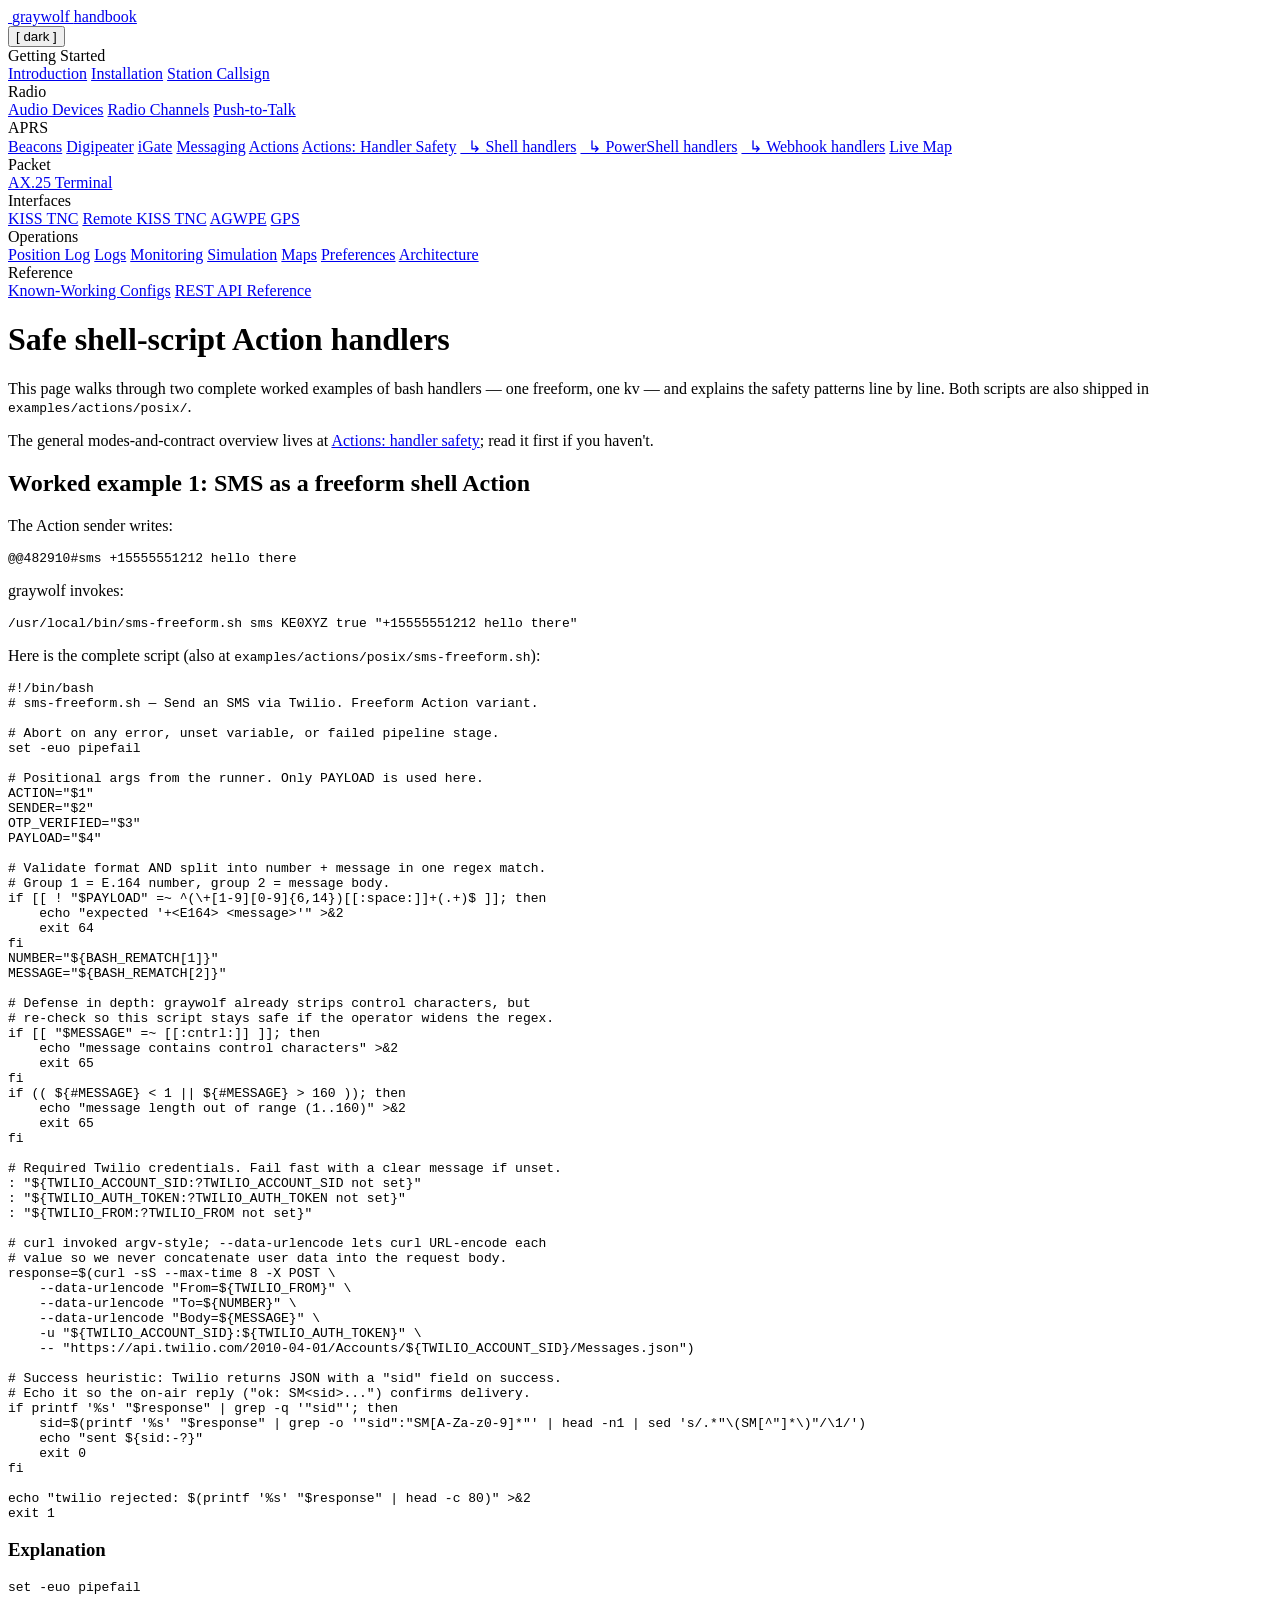
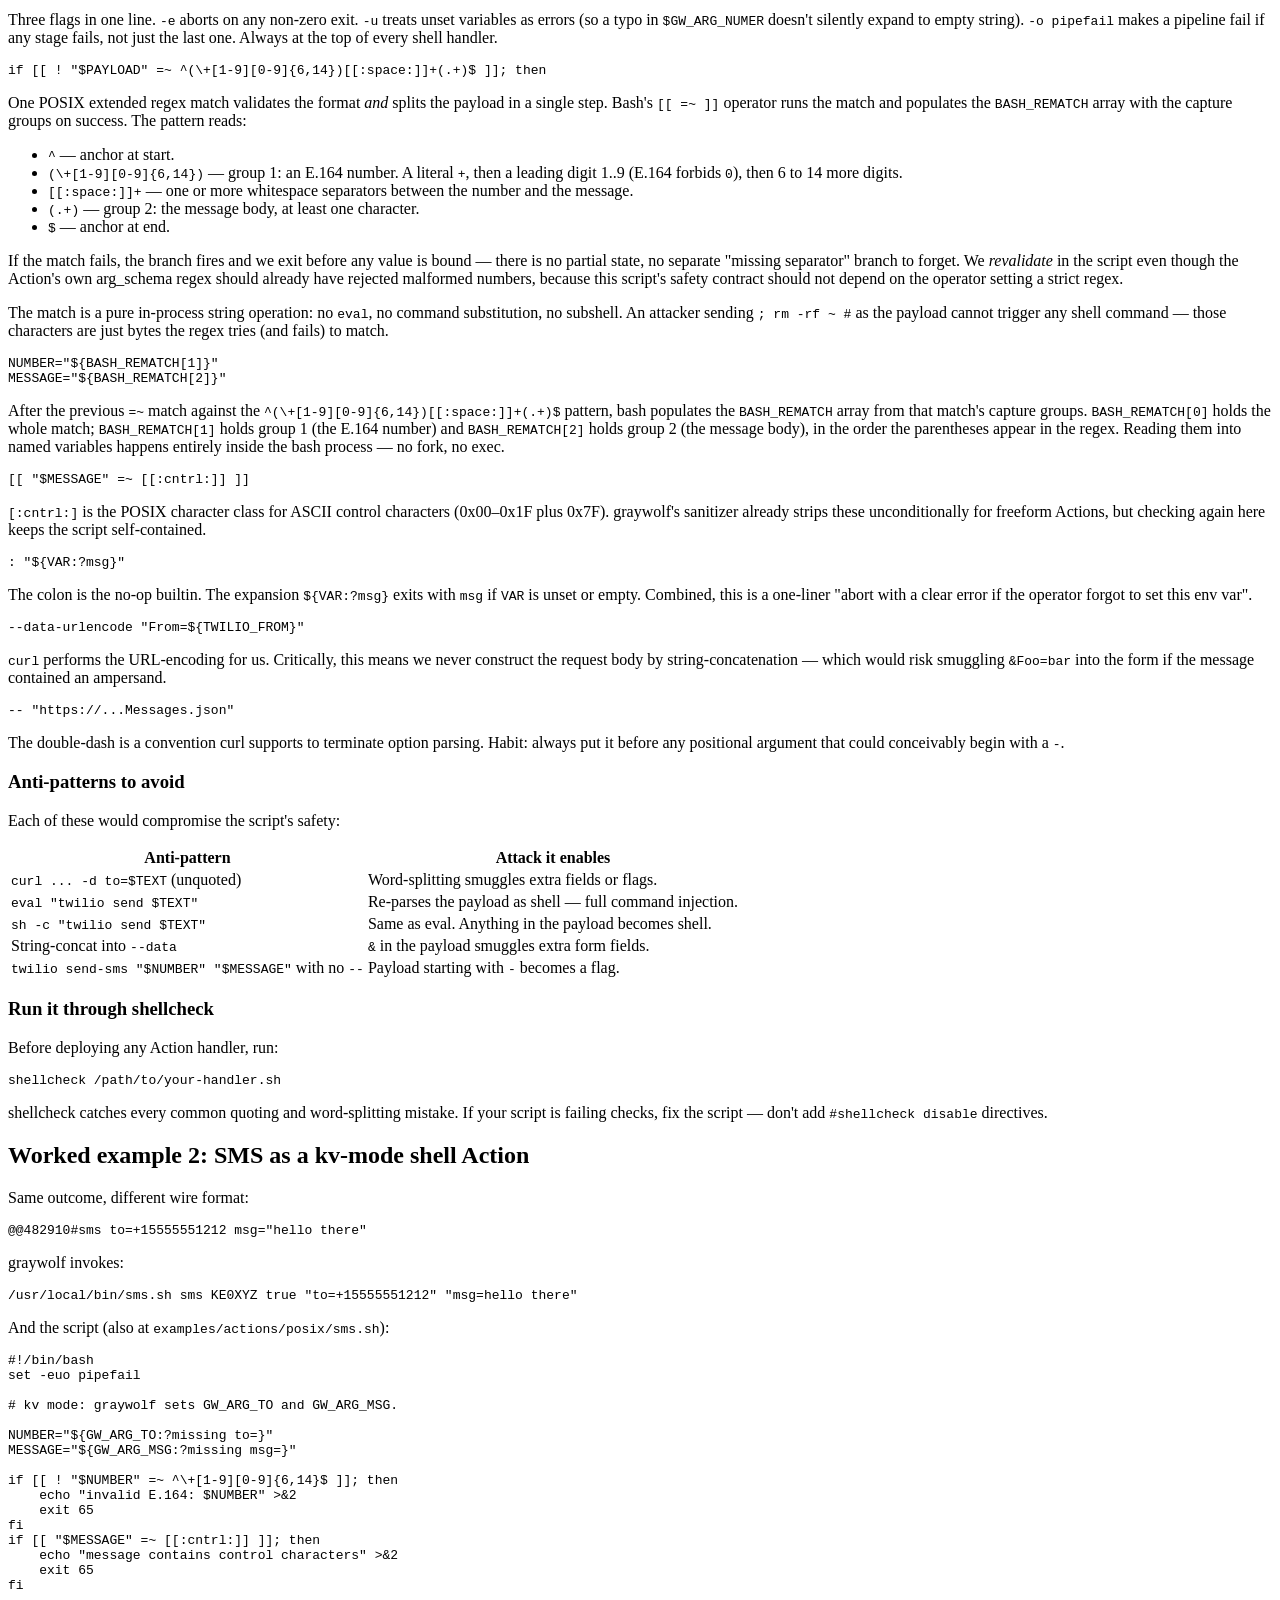
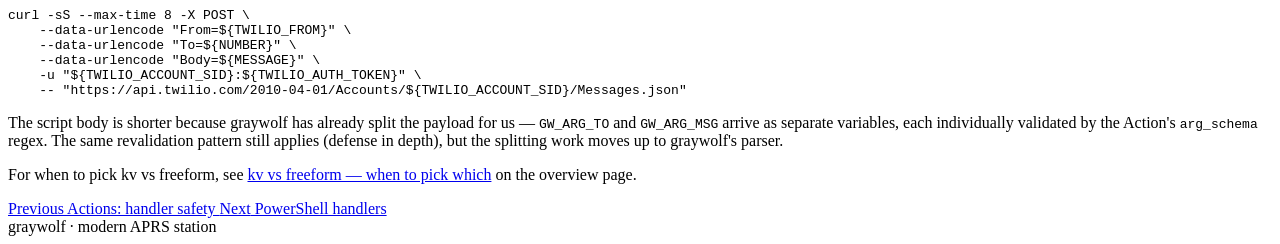
==== docs/handbook/actions-handler-safety-shell.html @ 82cfa632 "Merge pull request #63 from chrissnell/feat/freeform actions: arg_mode toggle with freeform payload " ====
<!DOCTYPE html>
<html lang="en">
<head>
  <meta charset="utf-8" />
  <meta name="viewport" content="width=device-width, initial-scale=1" />
  <title>Actions: Shell Handler Safety &mdash; Graywolf Handbook</title>
  <link rel="stylesheet" href="handbook.css" />
</head>
<body>

<header class="site-header">
  <div class="site-header-inner">
    <a href="index.html" class="site-logo">
      <img src="img/graywolf-logo.svg" alt="" />
      <span>graywolf <span class="handbook-label">handbook</span></span>
    </a>
    <div class="header-actions">
      <button class="theme-toggle" aria-label="Toggle theme">[ dark ]</button>
    </div>
  </div>
</header>

<div class="layout">
  <aside class="sidebar">
    <nav>
      <div class="sidebar-section">Getting Started</div>
      <a href="index.html">Introduction</a>
      <a href="installation.html">Installation</a>
      <a href="callsign.html">Station Callsign</a>
      <div class="sidebar-section">Radio</div>
      <a href="audio.html">Audio Devices</a>
      <a href="channels.html">Radio Channels</a>
      <a href="ptt.html">Push-to-Talk</a>
      <div class="sidebar-section">APRS</div>
      <a href="beacons.html">Beacons</a>
      <a href="digipeater.html">Digipeater</a>
      <a href="igate.html">iGate</a>
      <a href="messaging.html">Messaging</a>
      <a href="actions.html">Actions</a>
      <a href="actions-handler-safety.html">Actions: Handler Safety</a>
      <a href="actions-handler-safety-shell.html">&nbsp;&nbsp;&#8627; Shell handlers</a>
      <a href="actions-handler-safety-powershell.html">&nbsp;&nbsp;&#8627; PowerShell handlers</a>
      <a href="actions-handler-safety-webhooks.html">&nbsp;&nbsp;&#8627; Webhook handlers</a>
      <a href="livemap.html">Live Map</a>
      <div class="sidebar-section">Packet</div>
      <a href="ax25-terminal.html">AX.25 Terminal</a>
      <div class="sidebar-section">Interfaces</div>
      <a href="kiss.html">KISS TNC</a>
      <a href="remote-kiss-tnc.html">Remote KISS TNC</a>
      <a href="agwpe.html">AGWPE</a>
      <a href="gps.html">GPS</a>
      <div class="sidebar-section">Operations</div>
      <a href="history-database.html">Position Log</a>
      <a href="logs.html">Logs</a>
      <a href="monitoring.html">Monitoring</a>
      <a href="simulation.html">Simulation</a>
      <a href="maps.html">Maps</a>
      <a href="preferences.html">Preferences</a>
      <a href="architecture.html">Architecture</a>
      <div class="sidebar-section">Reference</div>
      <a href="configurations.html">Known-Working Configs</a>
      <a href="api.html">REST API Reference</a>
    </nav>
  </aside>

  <main class="content">
    <h1>Safe shell-script Action handlers</h1>

<p>This page walks through two complete worked examples of bash
handlers &mdash; one freeform, one kv &mdash; and explains the safety
patterns line by line. Both scripts are also shipped in
<code>examples/actions/posix/</code>.</p>

<p>The general modes-and-contract overview lives at
<a href="actions-handler-safety.html">Actions: handler safety</a>;
read it first if you haven't.</p>

<h2 id="freeform">Worked example 1: SMS as a freeform shell Action</h2>

<p>The Action sender writes:</p>

<pre><code>@@482910#sms +15555551212 hello there</code></pre>

<p>graywolf invokes:</p>

<pre><code>/usr/local/bin/sms-freeform.sh sms KE0XYZ true "+15555551212 hello there"</code></pre>

<p>Here is the complete script (also at
<code>examples/actions/posix/sms-freeform.sh</code>):</p>

<pre><code class="language-bash">#!/bin/bash
# sms-freeform.sh &mdash; Send an SMS via Twilio. Freeform Action variant.

# Abort on any error, unset variable, or failed pipeline stage.
set -euo pipefail

# Positional args from the runner. Only PAYLOAD is used here.
ACTION="$1"
SENDER="$2"
OTP_VERIFIED="$3"
PAYLOAD="$4"

# Validate format AND split into number + message in one regex match.
# Group 1 = E.164 number, group 2 = message body.
if [[ ! "$PAYLOAD" =~ ^(\+[1-9][0-9]{6,14})[[:space:]]+(.+)$ ]]; then
    echo "expected '+&lt;E164&gt; &lt;message&gt;'" &gt;&amp;2
    exit 64
fi
NUMBER="${BASH_REMATCH[1]}"
MESSAGE="${BASH_REMATCH[2]}"

# Defense in depth: graywolf already strips control characters, but
# re-check so this script stays safe if the operator widens the regex.
if [[ "$MESSAGE" =~ [[:cntrl:]] ]]; then
    echo "message contains control characters" &gt;&amp;2
    exit 65
fi
if (( ${#MESSAGE} &lt; 1 || ${#MESSAGE} &gt; 160 )); then
    echo "message length out of range (1..160)" &gt;&amp;2
    exit 65
fi

# Required Twilio credentials. Fail fast with a clear message if unset.
: "${TWILIO_ACCOUNT_SID:?TWILIO_ACCOUNT_SID not set}"
: "${TWILIO_AUTH_TOKEN:?TWILIO_AUTH_TOKEN not set}"
: "${TWILIO_FROM:?TWILIO_FROM not set}"

# curl invoked argv-style; --data-urlencode lets curl URL-encode each
# value so we never concatenate user data into the request body.
response=$(curl -sS --max-time 8 -X POST \
    --data-urlencode "From=${TWILIO_FROM}" \
    --data-urlencode "To=${NUMBER}" \
    --data-urlencode "Body=${MESSAGE}" \
    -u "${TWILIO_ACCOUNT_SID}:${TWILIO_AUTH_TOKEN}" \
    -- "https://api.twilio.com/2010-04-01/Accounts/${TWILIO_ACCOUNT_SID}/Messages.json")

# Success heuristic: Twilio returns JSON with a "sid" field on success.
# Echo it so the on-air reply ("ok: SM&lt;sid&gt;...") confirms delivery.
if printf '%s' "$response" | grep -q '"sid"'; then
    sid=$(printf '%s' "$response" | grep -o '"sid":"SM[A-Za-z0-9]*"' | head -n1 | sed 's/.*"\(SM[^"]*\)"/\1/')
    echo "sent ${sid:-?}"
    exit 0
fi

echo "twilio rejected: $(printf '%s' "$response" | head -c 80)" &gt;&amp;2
exit 1
</code></pre>

<h3>Explanation</h3>

<pre><code class="language-bash">set -euo pipefail</code></pre>

<p>Three flags in one line. <code>-e</code> aborts on any non-zero
exit. <code>-u</code> treats unset variables as errors (so a typo in
<code>$GW_ARG_NUMER</code> doesn't silently expand to empty string).
<code>-o pipefail</code> makes a pipeline fail if any stage fails, not
just the last one. Always at the top of every shell handler.</p>

<pre><code class="language-bash">if [[ ! "$PAYLOAD" =~ ^(\+[1-9][0-9]{6,14})[[:space:]]+(.+)$ ]]; then</code></pre>

<p>One POSIX extended regex match validates the format
<em>and</em> splits the payload in a single step. Bash's
<code>[[ =~ ]]</code> operator runs the match and populates the
<code>BASH_REMATCH</code> array with the capture groups on success.
The pattern reads:</p>

<ul>
  <li><code>^</code> &mdash; anchor at start.</li>
  <li><code>(\+[1-9][0-9]{6,14})</code> &mdash; group 1: an E.164
      number. A literal <code>+</code>, then a leading digit 1..9
      (E.164 forbids <code>0</code>), then 6 to 14 more digits.</li>
  <li><code>[[:space:]]+</code> &mdash; one or more whitespace
      separators between the number and the message.</li>
  <li><code>(.+)</code> &mdash; group 2: the message body, at least
      one character.</li>
  <li><code>$</code> &mdash; anchor at end.</li>
</ul>

<p>If the match fails, the branch fires and we exit before any value
is bound &mdash; there is no partial state, no separate "missing
separator" branch to forget. We <em>revalidate</em> in the script
even though the Action's own arg_schema regex should already have
rejected malformed numbers, because this script's safety contract
should not depend on the operator setting a strict regex.</p>

<p>The match is a pure in-process string operation: no
<code>eval</code>, no command substitution, no subshell. An attacker
sending <code>; rm -rf ~ #</code> as the payload cannot trigger any
shell command &mdash; those characters are just bytes the regex tries
(and fails) to match.</p>

<pre><code class="language-bash">NUMBER="${BASH_REMATCH[1]}"
MESSAGE="${BASH_REMATCH[2]}"</code></pre>

<p>After the previous <code>=~</code> match against the
<code>^(\+[1-9][0-9]{6,14})[[:space:]]+(.+)$</code> pattern,
bash populates the <code>BASH_REMATCH</code> array from that match's
capture groups. <code>BASH_REMATCH[0]</code> holds the whole match;
<code>BASH_REMATCH[1]</code> holds group 1 (the E.164 number) and
<code>BASH_REMATCH[2]</code> holds group 2 (the message body), in
the order the parentheses appear in the regex. Reading them into
named variables happens entirely inside the bash process &mdash; no
fork, no exec.</p>

<pre><code class="language-bash">[[ "$MESSAGE" =~ [[:cntrl:]] ]]</code></pre>

<p><code>[:cntrl:]</code> is the POSIX character class for ASCII
control characters (0x00&ndash;0x1F plus 0x7F). graywolf's sanitizer
already strips these unconditionally for freeform Actions, but
checking again here keeps the script self-contained.</p>

<pre><code class="language-bash">: "${VAR:?msg}"</code></pre>

<p>The colon is the no-op builtin. The expansion
<code>${VAR:?msg}</code> exits with <code>msg</code> if
<code>VAR</code> is unset or empty. Combined, this is a one-liner
"abort with a clear error if the operator forgot to set this env
var".</p>

<pre><code class="language-bash">--data-urlencode "From=${TWILIO_FROM}"</code></pre>

<p><code>curl</code> performs the URL-encoding for us. Critically,
this means we never construct the request body by string-concatenation
&mdash; which would risk smuggling <code>&amp;Foo=bar</code> into the
form if the message contained an ampersand.</p>

<pre><code class="language-bash">-- "https://...Messages.json"</code></pre>

<p>The double-dash is a convention curl supports to terminate option
parsing. Habit: always put it before any positional argument that could
conceivably begin with a <code>-</code>.</p>

<h3>Anti-patterns to avoid</h3>

<p>Each of these would compromise the script's safety:</p>

<table>
  <thead><tr><th>Anti-pattern</th><th>Attack it enables</th></tr></thead>
  <tbody>
    <tr>
      <td><code>curl ... -d to=$TEXT</code> (unquoted)</td>
      <td>Word-splitting smuggles extra fields or flags.</td>
    </tr>
    <tr>
      <td><code>eval "twilio send $TEXT"</code></td>
      <td>Re-parses the payload as shell &mdash; full command injection.</td>
    </tr>
    <tr>
      <td><code>sh -c "twilio send $TEXT"</code></td>
      <td>Same as eval. Anything in the payload becomes shell.</td>
    </tr>
    <tr>
      <td>String-concat into <code>--data</code></td>
      <td><code>&amp;</code> in the payload smuggles extra form fields.</td>
    </tr>
    <tr>
      <td><code>twilio send-sms "$NUMBER" "$MESSAGE"</code> with no <code>--</code></td>
      <td>Payload starting with <code>-</code> becomes a flag.</td>
    </tr>
  </tbody>
</table>

<h3>Run it through shellcheck</h3>

<p>Before deploying any Action handler, run:</p>

<pre><code>shellcheck /path/to/your-handler.sh</code></pre>

<p>shellcheck catches every common quoting and word-splitting mistake.
If your script is failing checks, fix the script &mdash; don't add
<code>#shellcheck disable</code> directives.</p>

<h2 id="kv-shell">Worked example 2: SMS as a kv-mode shell Action</h2>

<p>Same outcome, different wire format:</p>

<pre><code>@@482910#sms to=+15555551212 msg="hello there"</code></pre>

<p>graywolf invokes:</p>

<pre><code>/usr/local/bin/sms.sh sms KE0XYZ true "to=+15555551212" "msg=hello there"</code></pre>

<p>And the script (also at
<code>examples/actions/posix/sms.sh</code>):</p>

<pre><code class="language-bash">#!/bin/bash
set -euo pipefail

# kv mode: graywolf sets GW_ARG_TO and GW_ARG_MSG.

NUMBER="${GW_ARG_TO:?missing to=}"
MESSAGE="${GW_ARG_MSG:?missing msg=}"

if [[ ! "$NUMBER" =~ ^\+[1-9][0-9]{6,14}$ ]]; then
    echo "invalid E.164: $NUMBER" &gt;&amp;2
    exit 65
fi
if [[ "$MESSAGE" =~ [[:cntrl:]] ]]; then
    echo "message contains control characters" &gt;&amp;2
    exit 65
fi

curl -sS --max-time 8 -X POST \
    --data-urlencode "From=${TWILIO_FROM}" \
    --data-urlencode "To=${NUMBER}" \
    --data-urlencode "Body=${MESSAGE}" \
    -u "${TWILIO_ACCOUNT_SID}:${TWILIO_AUTH_TOKEN}" \
    -- "https://api.twilio.com/2010-04-01/Accounts/${TWILIO_ACCOUNT_SID}/Messages.json"
</code></pre>

<p>The script body is shorter because graywolf has already split the
payload for us &mdash; <code>GW_ARG_TO</code> and <code>GW_ARG_MSG</code>
arrive as separate variables, each individually validated by the
Action's <code>arg_schema</code> regex. The same revalidation pattern
still applies (defense in depth), but the splitting work moves up to
graywolf's parser.</p>

<p>For when to pick kv vs freeform, see
<a href="actions-handler-safety.html#kv-vs-freeform">kv vs freeform
&mdash; when to pick which</a> on the overview page.</p>

    <nav class="page-nav">
      <a href="actions-handler-safety.html">
        <span class="label">Previous</span>
        Actions: handler safety
      </a>
      <a href="actions-handler-safety-powershell.html" class="next">
        <span class="label">Next</span>
        PowerShell handlers
      </a>
    </nav>
  </main>
</div>

<footer class="site-footer">
  graywolf &middot; modern APRS station
</footer>

<script src="handbook.js"></script>
</body>
</html>
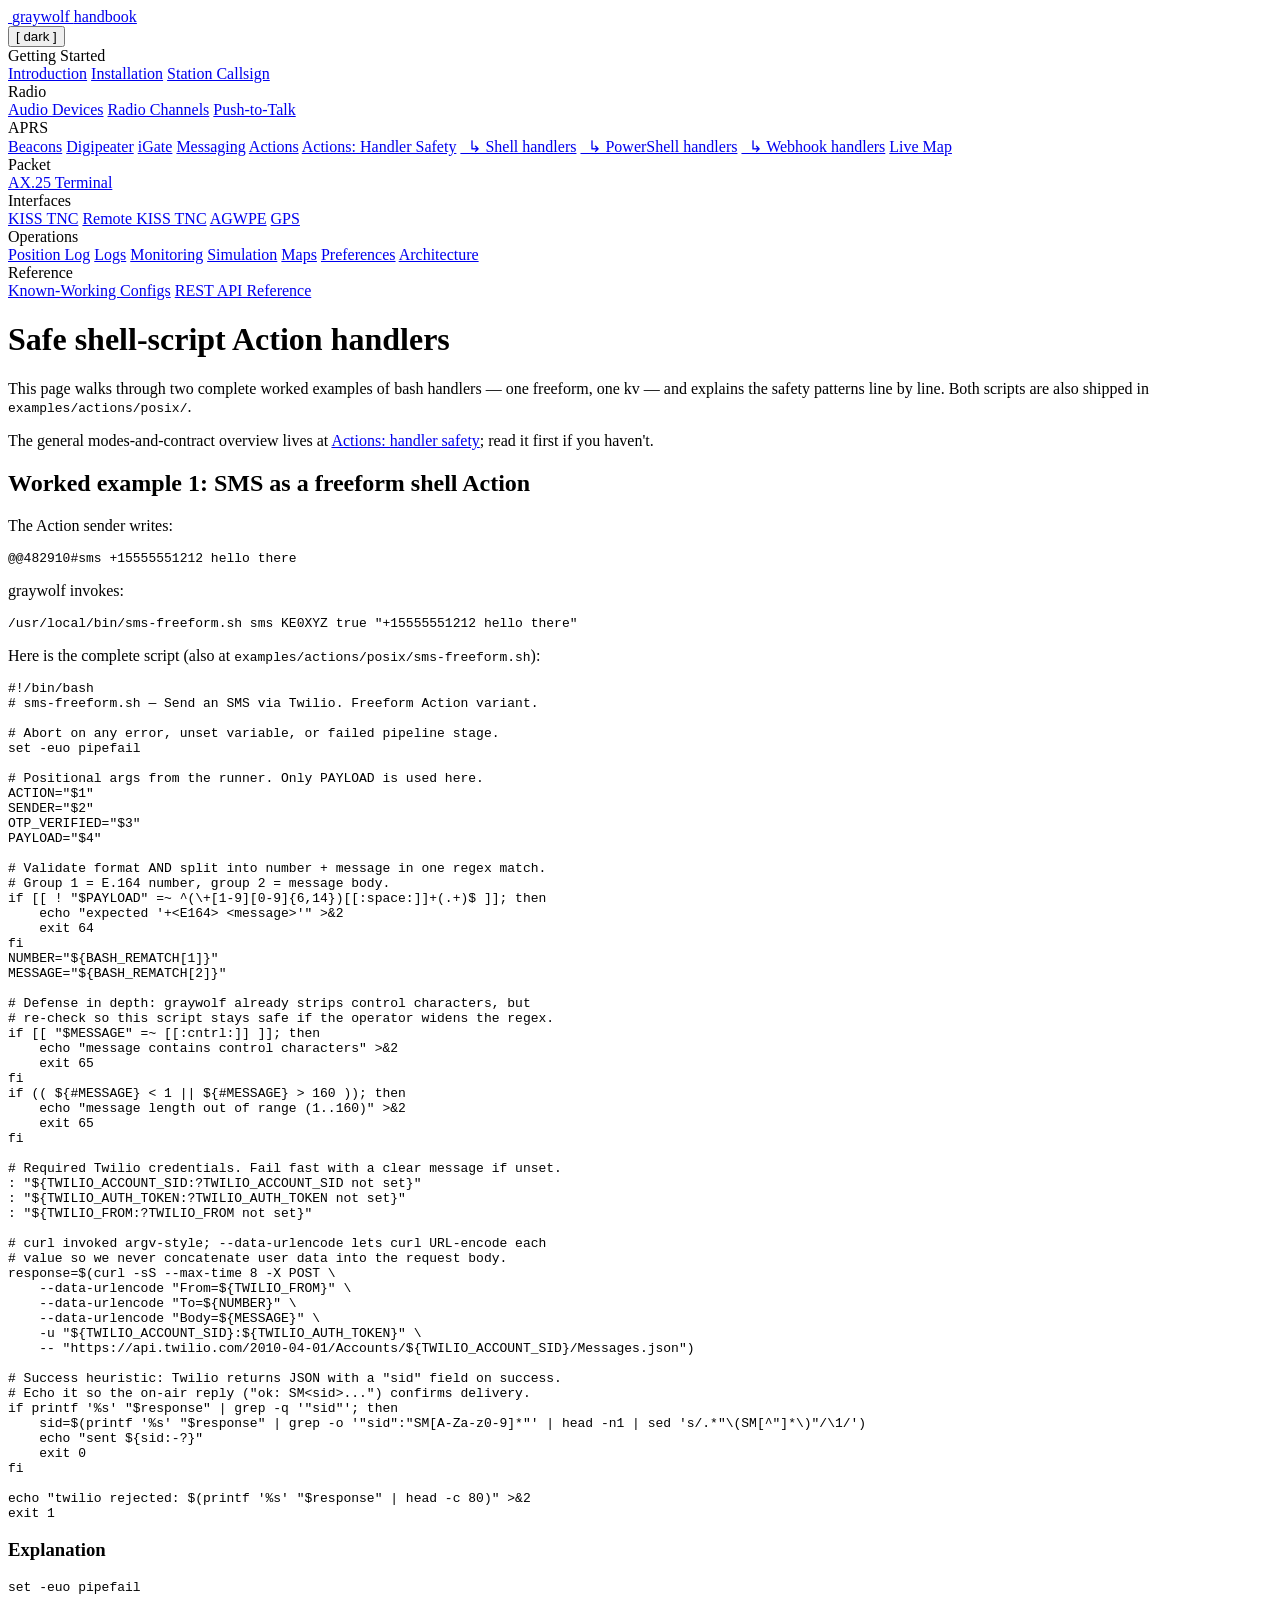
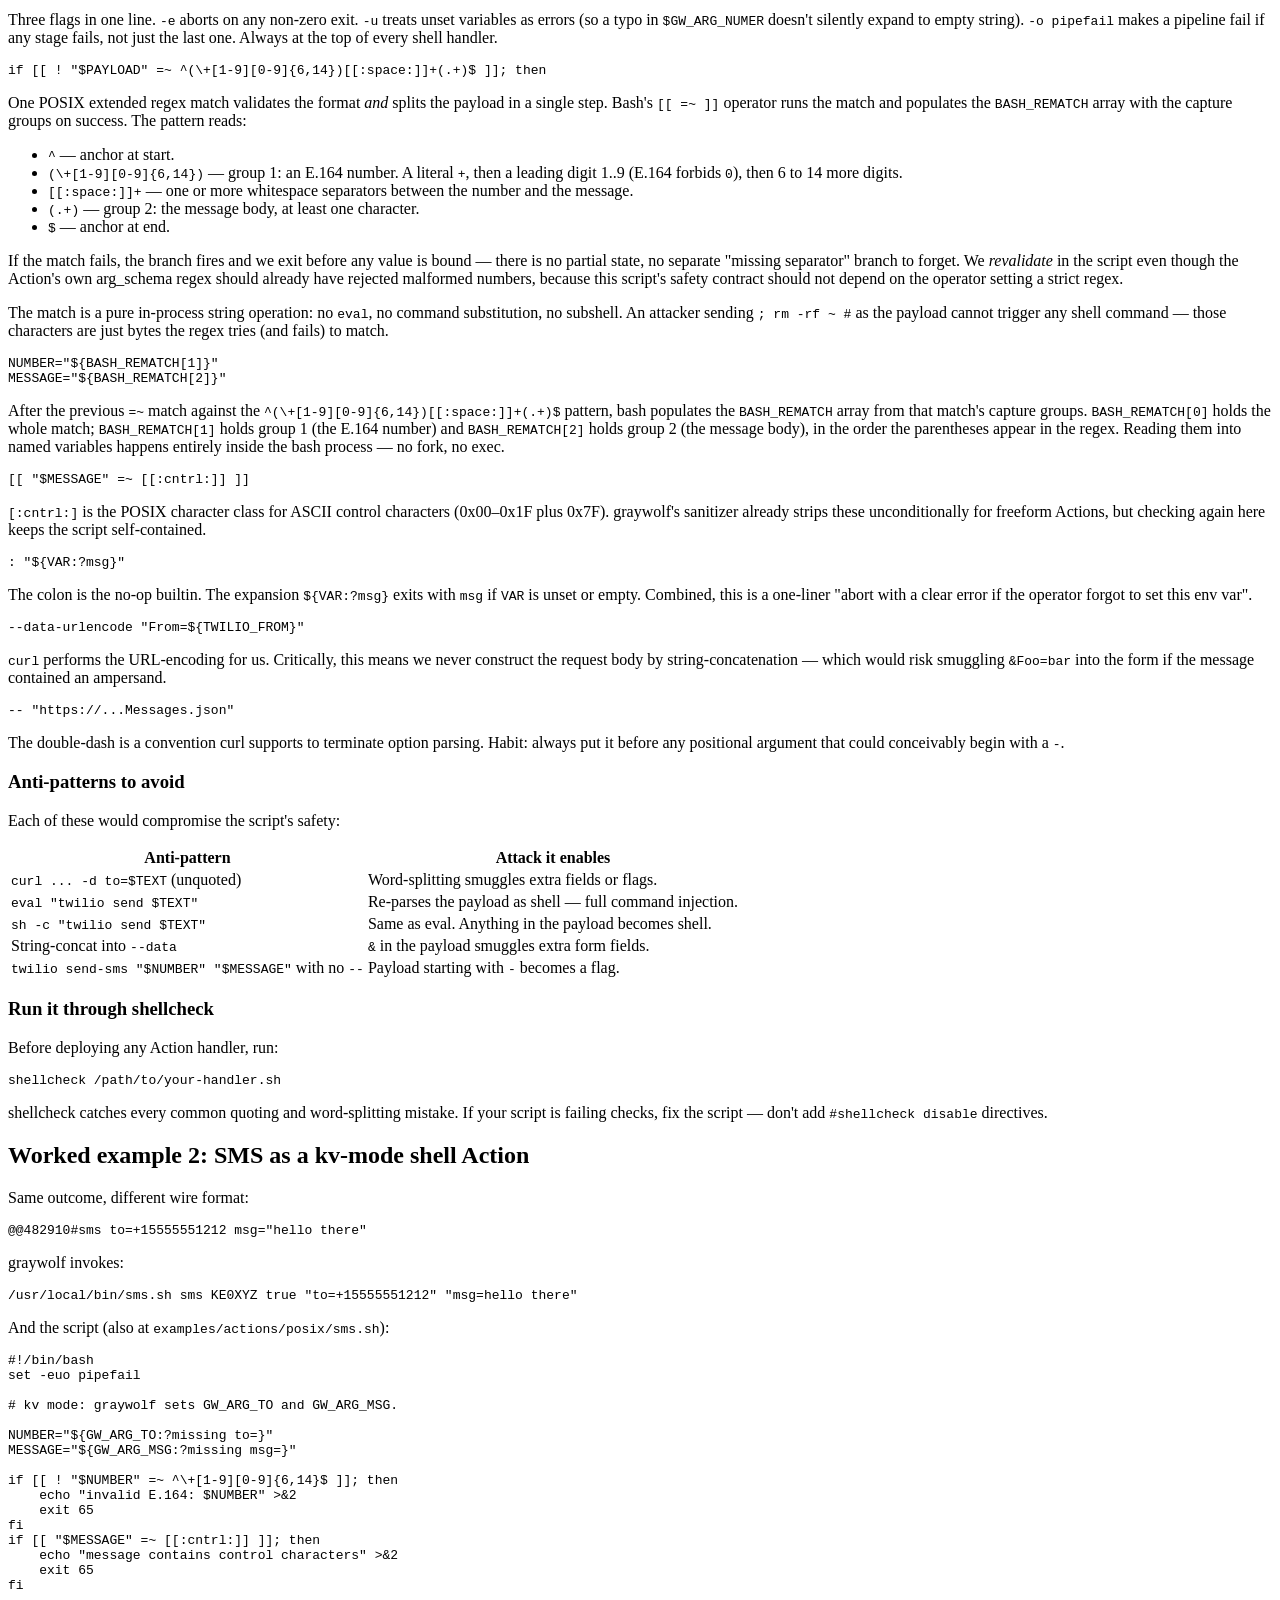
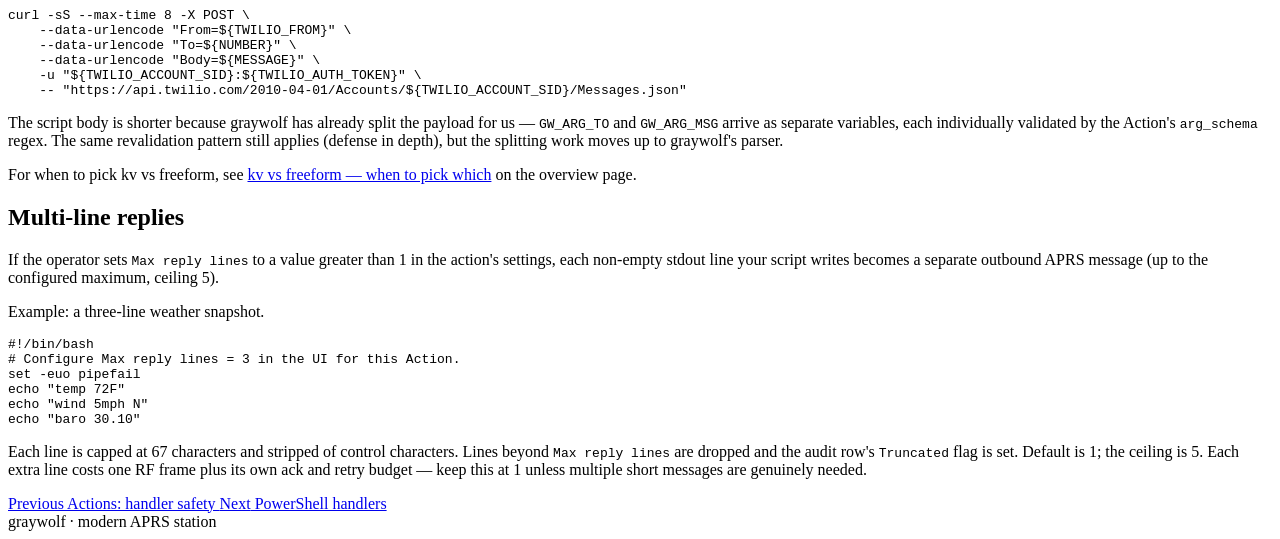
==== commit d33a20d6: "docs: document Action multi-line reply support" ====
--- a/docs/handbook/actions-handler-safety-shell.html
+++ b/docs/handbook/actions-handler-safety-shell.html
@@ -319,6 +319,30 @@
 <a href="actions-handler-safety.html#kv-vs-freeform">kv vs freeform
 &mdash; when to pick which</a> on the overview page.</p>
 
+<h2 id="multi-line-reply">Multi-line replies</h2>
+
+<p>If the operator sets <code>Max reply lines</code> to a value
+greater than 1 in the action's settings, each non-empty stdout line
+your script writes becomes a separate outbound APRS message (up to
+the configured maximum, ceiling 5).</p>
+
+<p>Example: a three-line weather snapshot.</p>
+
+<pre><code class="language-bash">#!/bin/bash
+# Configure Max reply lines = 3 in the UI for this Action.
+set -euo pipefail
+echo "temp 72F"
+echo "wind 5mph N"
+echo "baro 30.10"
+</code></pre>
+
+<p>Each line is capped at 67 characters and stripped of control
+characters. Lines beyond <code>Max reply lines</code> are dropped
+and the audit row's <code>Truncated</code> flag is set. Default is
+1; the ceiling is 5. Each extra line costs one RF frame plus its
+own ack and retry budget &mdash; keep this at 1 unless multiple
+short messages are genuinely needed.</p>
+
     <nav class="page-nav">
       <a href="actions-handler-safety.html">
         <span class="label">Previous</span>
